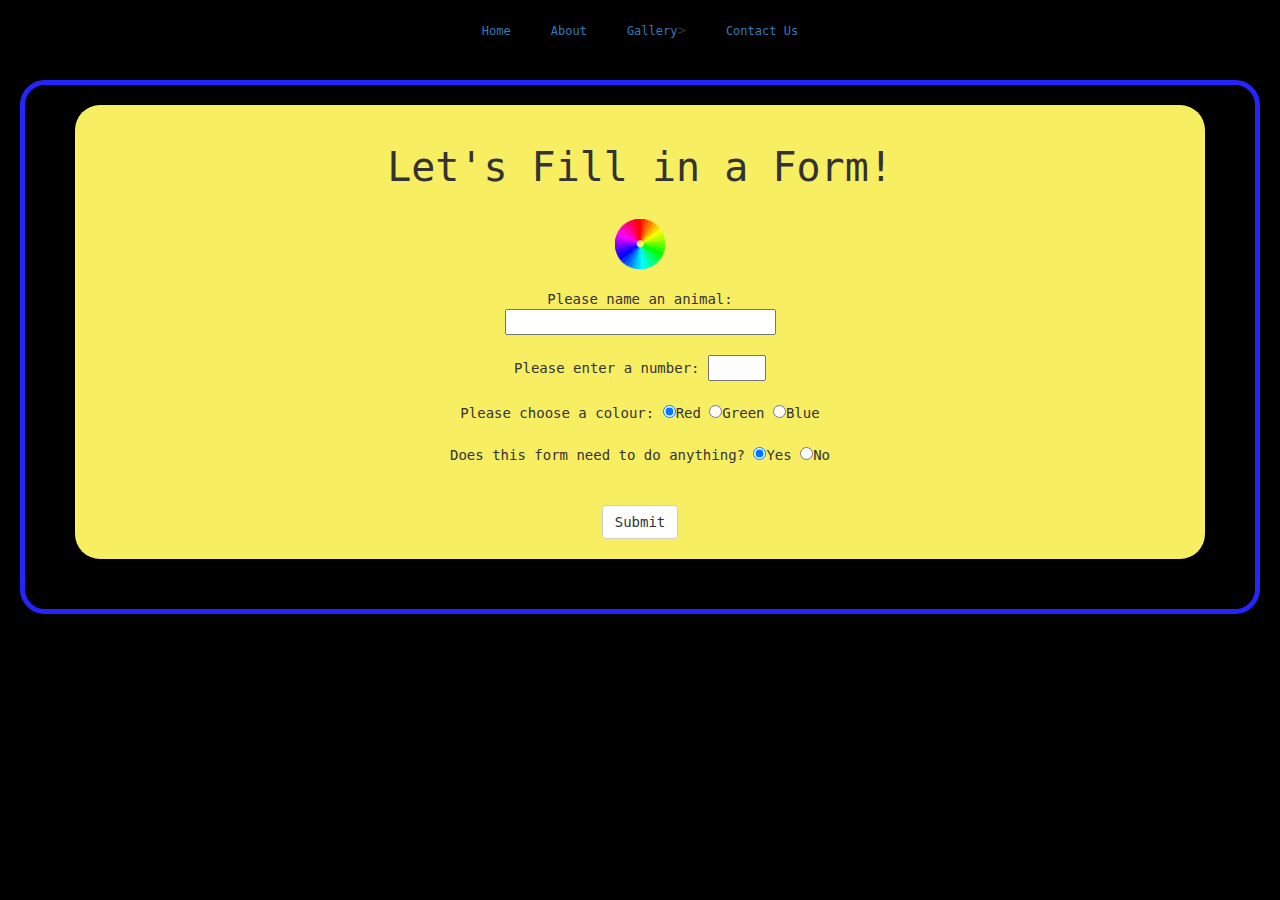
==== index.html @ 16e77490 "mobile background color test css" ====
<!DOCTYPE html>
<html lang="en">
<head>
    <!--Bootstrap-->
<link rel="stylesheet" href="https://maxcdn.bootstrapcdn.com/bootstrap/3.4.0/css/bootstrap.min.css">
<link rel="stylesheet" href="./style.css">
<script src="https://ajax.googleapis.com/ajax/libs/jquery/3.4.1/jquery.min.js"></script>
<script src="https://maxcdn.bootstrapcdn.com/bootstrap/3.4.0/js/bootstrap.min.js"></script>

<meta name="description" content="HTML Form Example"> <!--description of webpage-->
<meta name="keywords" content="HTML,CSS,JavaScript,Form,Elements,Example"> <!--keywords-->
<meta name="viewport" content="width=device-width, initial-scale=1.0"> <!--control page dimensions and scaling-->

<script>
var clickcount = 0;
var blue;
var red;
var green;
function changeColor(){

    var img = document.getElementById("imageButton");
    if (clickcount<1){

    blue = 255;
    red = 0;
    green = 0;

    for (let i=1; i<101; i++) { //for statement + timer credit of https://stackoverflow.com/users/1833379/saket-mehta

    setTimeout( function timer(){
    
   document.getElementById("outline").style.border = "5px solid rgb("+red+","+green+", "+blue+")";

    red = red + 4;
    blue = blue - 4;
    green = green - 4;

    document.getElementById("loading").innerHTML="Loading...("+i+")"; //display loading and numbers

    if (red>254){//if red gets too high, stop on latest colour.

        document.getElementById("outline").style.border = "5px solid rgb("+red+","+green+", "+blue+")";
        document.getElementById("loading").innerHTML="";
     
    }

    }, i*100 );

    }
    clickcount++; //click count is 1
    
    }

else if (clickcount<2){

    red = 255;
    green = 0;
    blue =0;

    for (let j=1; j<101; j++) { //for statement + timer credit of https://stackoverflow.com/users/1833379/saket-mehta
    
    setTimeout( function timer(){
        //display numbers
    document.getElementById("outline").style.border = "5px solid rgb("+red+","+green+", "+blue+")";
    red = red - 4;
    blue = blue + 4;
    green = green + 4;

    document.getElementById("loading").innerHTML="Loading...("+j+")";

    if (red<0){//if blue gets too high, stop on latest colour.

    document.getElementById("outline").style.border = "5px solid rgb("+red+","+green+", "+blue+")";

    document.getElementById("loading").innerHTML="";
    }
    
    }, j*100 );
    

    }
    clickcount++; //reset click count to 0
    }


else if (clickcount=3){
    img.style.visibility = "hidden"; //hide button
    //reset colour numbers
        red = 0;
        green = 255;
        blue =255;
    //restart for statment 
        for (let j=1; j<101; j++) { //for statement + timer credit of https://stackoverflow.com/users/1833379/saket-mehta
    
        setTimeout( function timer(){
            //display numbers
        document.getElementById("outline").style.border = "5px solid rgb("+red+","+green+", "+blue+")";
        
        red = red + 4;
        blue = blue - 4;
        green = green - 4;

        document.getElementById("loading").innerHTML="Loading...("+j+")"; //display loading and numbers
    
        if (blue<0){//if blue gets too low, stop on latest colour.
        document.getElementById("outline").style.border = "5px solid rgb("+red+","+green+", "+blue+")";
    
        document.getElementById("loading").innerHTML="";
        }
        
        }, j*100 );      
    
        }
        clickcount = 0; //reset click count to 0
        }
    //document.getElementById("display").innerHTML=clickcount; //display click count
}
function doStuff(){ //function called when button is pressed.
	
	var text = document.getElementById("text").value;
	var number = document.getElementById("number").value;
	var color = document.querySelector('input[name="color"]:checked').value;
	var answer = document.querySelector('input[name="answer"]:checked').value;
	
	if (text.length < 1 || number.length < 1){ //check fields are filled in.
		document.getElementById("display").innerHTML = "<br>At least fill in all the fields."
	}else{
		if (answer.length > 2){ //check if last question is yes or no (>2 = yes)
			
			if(number == "1"){ //check if number is one
				document.getElementById("display").innerHTML = "<br>You have 1" + " " + color+ " " + text + ". Congratulations."
			}
				else{ //if number is more than one, or zero, text entered is written as plural.
					document.getElementById("display").innerHTML = "<br>You have "+number+ " " + color+ " " + text + "s. Congratulations."
				}
		}	
		else{ //if user says no to last quesion
			document.getElementById("display").innerHTML = "<br>You said the form doesn't need to do anything."
		}
	}
}
</script>
<title>Leah Dilorenzo</title>

</head>
<body>
<!--navigation bar wont work--
<header>
    <nav>
         <li>
            <ul><a href=#>Home</a></ul>
            <ul><a href=#>About</a></ul>
            <ul><a href=#>Images</a></ul>
            <ul><a href=#>Contact Us</a></ul>
        </li>   
    </nav>
</header>
-->
<center>
<header>
    <table>
        <tr>
            <td><a href=#>Home</a></td>
            <td><a href="about.html">About</a></td>
            <td><a href="gallery.html">Gallery</a>></td>
            <td><a href="contactus.html">Contact Us</a></td>
        </tr>
    </table>
</header>
</center>

<div id="outline">
<div id="bgstyle">


<center><h1>Let's Fill in a Form!</h1>
<br>
<img src="colour_img_1.gif" id="imageButton" onmouseover="this.src='colour_img_2.gif';" onmouseout="this.src='colour_img_1.gif';" onclick="changeColor()" style="width:50px;">
<div id="loading" style="color:rgb(150, 150, 224);"></div>
<br>
<form>
Please name an animal: <br><input type="text"id="text" size="30" required>
<br><br>
Please enter a number: <input type="number" id="number" min="0" max="100" required>
<br><br>
Please choose a colour: <input type="radio" name="color" value="red" checked>Red
<input type="radio" name="color" value="green">Green
<input type="radio" name="color" value="blue">Blue
<br><br>
Does this form need to do anything? <input type="radio" name="answer" value="yes" checked>Yes
<input type="radio" name="answer" value="no">No
<br><br><br>
<input type="button" class="btn btn-default" value="Submit" onclick="doStuff()">
</form>

<div id="display" style="color:blue;"></div>
</center>
</div>
</div>
</body>
</html>
---- style.css ----
@media screen and (min-width: 480px){

    body{
        background-color: rgb(17, 0, 255);
    }

}


h1 {
        font-size:40px;
        transition: 1s font-size linear;
    }
h1:hover{
        font-size:50px;
        transition: 1s font-size linear;
        transition-timing-function: ease-in-out;
    }



#img{
        transition: width 2s;
        transition: transform .2s; /* Animation */
        margin: 0 auto;
    }

#img:hover{
        transform: scale(2);
    }

.column {
        float: left;
        width: 33.33%;
        padding: 5px;
      }
      
      /* Clearfix (clear floats) */
 .row::after {
        content: "";
        clear: both;
        display: table;
      }


td {
       padding: 20px;
   }
   
a {
       font-size:12px;
       transition: .5s font-size linear;
   }

a:hover{
       font-size: 24px;
       transition: .5s font-size linear;
       transition-timing-function: ease-in-out;
   }


#outline {
        border-radius: 25px;
        border: 5px solid rgb(36, 36, 253);
        margin-right: 20px;
        margin-left: 20px;
        margin-top: 20px;
        margin-bottom: 10px;  
    }

#bgstyle {
    border-radius: 25px;
    background-color:rgb(248, 238, 98);
    padding:20px;
    margin-right: 50px;
    margin-left: 50px;
    margin-top: 20px;
    margin-bottom: 50px;
    }
body {
    font-family:monospace;
    background-color:black;
    }
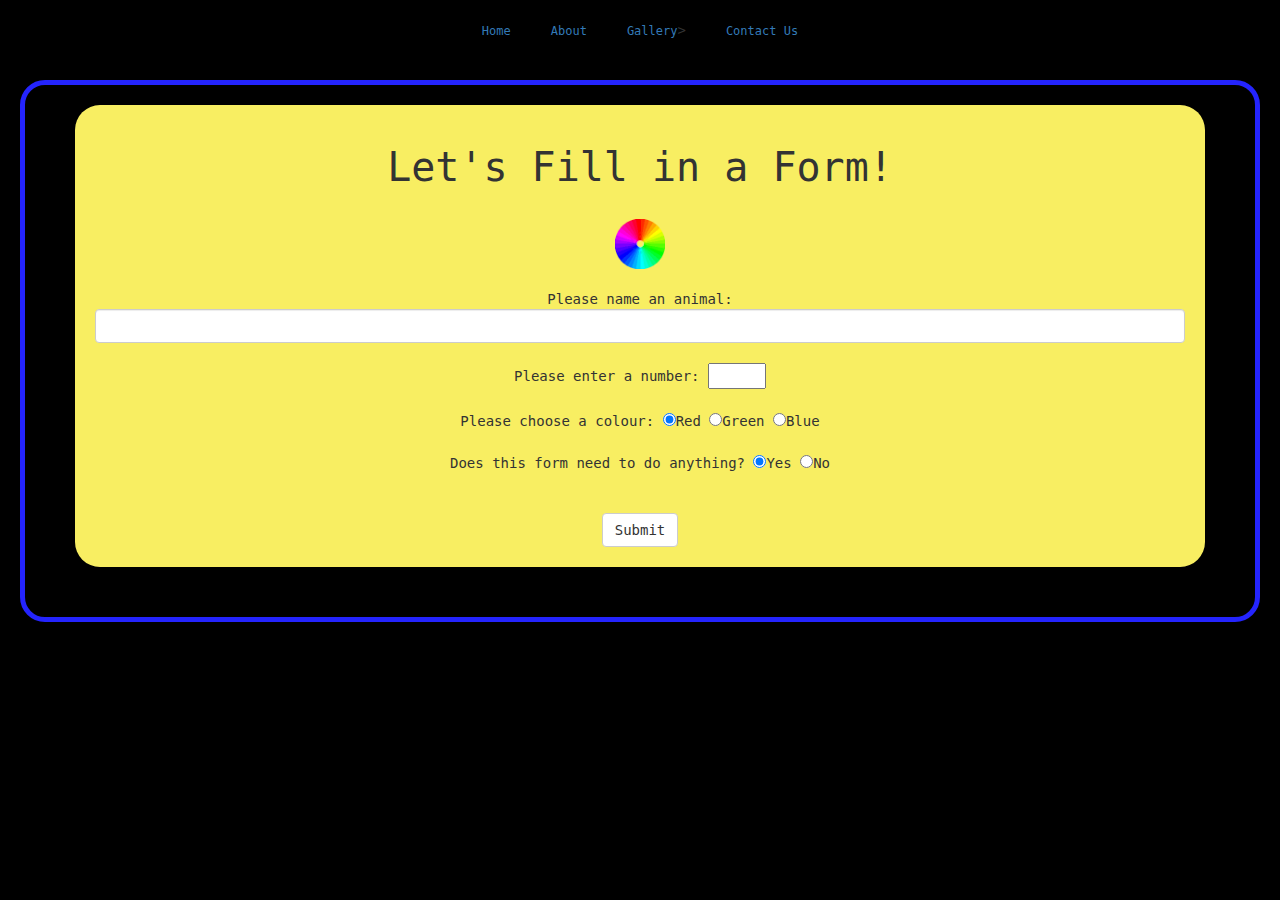
==== commit 5c776e75: "index page edited form" ====
--- a/index.html
+++ b/index.html
@@ -114,6 +114,7 @@
         clickcount = 0; //reset click count to 0
         }
     //document.getElementById("display").innerHTML=clickcount; //display click count
+
 }
 function doStuff(){ //function called when button is pressed.
 	
@@ -154,13 +155,13 @@
             <ul><a href=#>Contact Us</a></ul>
         </li>   
     </nav>
-</header>
--->
+</header>-->
+
 <center>
 <header>
     <table>
         <tr>
-            <td><a href=#>Home</a></td>
+            <td><a href= "index.html">Home</a></td>
             <td><a href="about.html">About</a></td>
             <td><a href="gallery.html">Gallery</a>></td>
             <td><a href="contactus.html">Contact Us</a></td>
@@ -171,26 +172,26 @@
 
 <div id="outline">
 <div id="bgstyle">
-
-
 <center><h1>Let's Fill in a Form!</h1>
 <br>
 <img src="colour_img_1.gif" id="imageButton" onmouseover="this.src='colour_img_2.gif';" onmouseout="this.src='colour_img_1.gif';" onclick="changeColor()" style="width:50px;">
 <div id="loading" style="color:rgb(150, 150, 224);"></div>
 <br>
 <form>
-Please name an animal: <br><input type="text"id="text" size="30" required>
-<br><br>
-Please enter a number: <input type="number" id="number" min="0" max="100" required>
-<br><br>
-Please choose a colour: <input type="radio" name="color" value="red" checked>Red
-<input type="radio" name="color" value="green">Green
-<input type="radio" name="color" value="blue">Blue
-<br><br>
-Does this form need to do anything? <input type="radio" name="answer" value="yes" checked>Yes
-<input type="radio" name="answer" value="no">No
-<br><br><br>
-<input type="button" class="btn btn-default" value="Submit" onclick="doStuff()">
+
+    Please name an animal:<br>
+    <input type="text" class="form-control" id="text" size="30" required>
+    <br>
+    Please enter a number: <input type="number" id="number" min="0" max="100" required>
+    <br><br>
+    Please choose a colour: <input type="radio" name="color" value="red" checked>Red
+    <input type="radio" name="color" value="green">Green
+    <input type="radio" name="color" value="blue">Blue
+    <br><br>
+    Does this form need to do anything? <input type="radio" name="answer" value="yes" checked>Yes
+    <input type="radio" name="answer" value="no">No
+    <br><br><br>
+    <input type="button" class="btn btn-default" value="Submit" onclick="doStuff()">
 </form>
 
 <div id="display" style="color:blue;"></div>
--- a/style.css
+++ b/style.css
@@ -1,18 +1,10 @@
-
-@media screen and (min-width: 480px){
-
-    body{
-        background-color: rgb(17, 0, 255);
-    }
-
-}
 
 
-h1 {
+    h1 {
         font-size:40px;
         transition: 1s font-size linear;
     }
-h1:hover{
+    h1:hover{
         font-size:50px;
         transition: 1s font-size linear;
         transition-timing-function: ease-in-out;
@@ -20,47 +12,47 @@
 
 
 
-#img{
+    #img{
         transition: width 2s;
-        transition: transform .2s; /* Animation */
+        transition: transform .2s; 
         margin: 0 auto;
     }
 
-#img:hover{
+    #img:hover{
         transform: scale(2);
     }
 
-.column {
+    .column {
         float: left;
         width: 33.33%;
         padding: 5px;
       }
       
       /* Clearfix (clear floats) */
- .row::after {
+    .row::after {
         content: "";
         clear: both;
         display: table;
       }
 
 
-td {
+    td {
        padding: 20px;
-   }
+    }
    
-a {
+    a {
        font-size:12px;
        transition: .5s font-size linear;
    }
 
-a:hover{
+    a:hover{
        font-size: 24px;
        transition: .5s font-size linear;
        transition-timing-function: ease-in-out;
    }
 
 
-#outline {
+    #outline {
         border-radius: 25px;
         border: 5px solid rgb(36, 36, 253);
         margin-right: 20px;
@@ -69,16 +61,62 @@
         margin-bottom: 10px;  
     }
 
-#bgstyle {
-    border-radius: 25px;
-    background-color:rgb(248, 238, 98);
-    padding:20px;
-    margin-right: 50px;
-    margin-left: 50px;
-    margin-top: 20px;
-    margin-bottom: 50px;
+    #bgstyle {
+        border-radius: 25px;
+        background-color:rgb(248, 238, 98);
+        padding:20px;
+        margin-right: 50px;
+        margin-left: 50px;
+        margin-top: 20px;
+        margin-bottom: 50px;
     }
-body {
-    font-family:monospace;
-    background-color:black;
+    body {
+        font-family:monospace;
+        background-color:black;
     }
+
+    @media screen and (max-width: 600px){ /*Adapt to any screen size under 600px wide*/
+
+    
+        #bgstyle{
+            padding:20px;
+            margin-right: 10px;
+            margin-left: 10px;
+            margin-top: 10px;
+            margin-bottom: 10px;
+        }
+
+        #outline {
+            border-radius: 25px;
+            border: 5px solid rgb(36, 36, 253);
+            margin-right: 10px;
+            margin-left: 10px;
+            margin-top: 10px;
+            margin-bottom: 10px;  
+        }
+
+    
+        h1 {
+            font-size:24px;
+            transition: none !important;
+            transition-timing-function: none !important;
+        }
+        h1:hover{
+            font-size:24px;
+            transition: none !important;
+            transition-timing-function: none !important;
+        }
+
+        a {
+            font-size:12px;
+            transition: none !important;
+        }
+     
+        a:hover{
+            font-size: 12px;
+            transition: none !important;
+            transition-timing-function: none !important;
+        }
+
+    
+    }
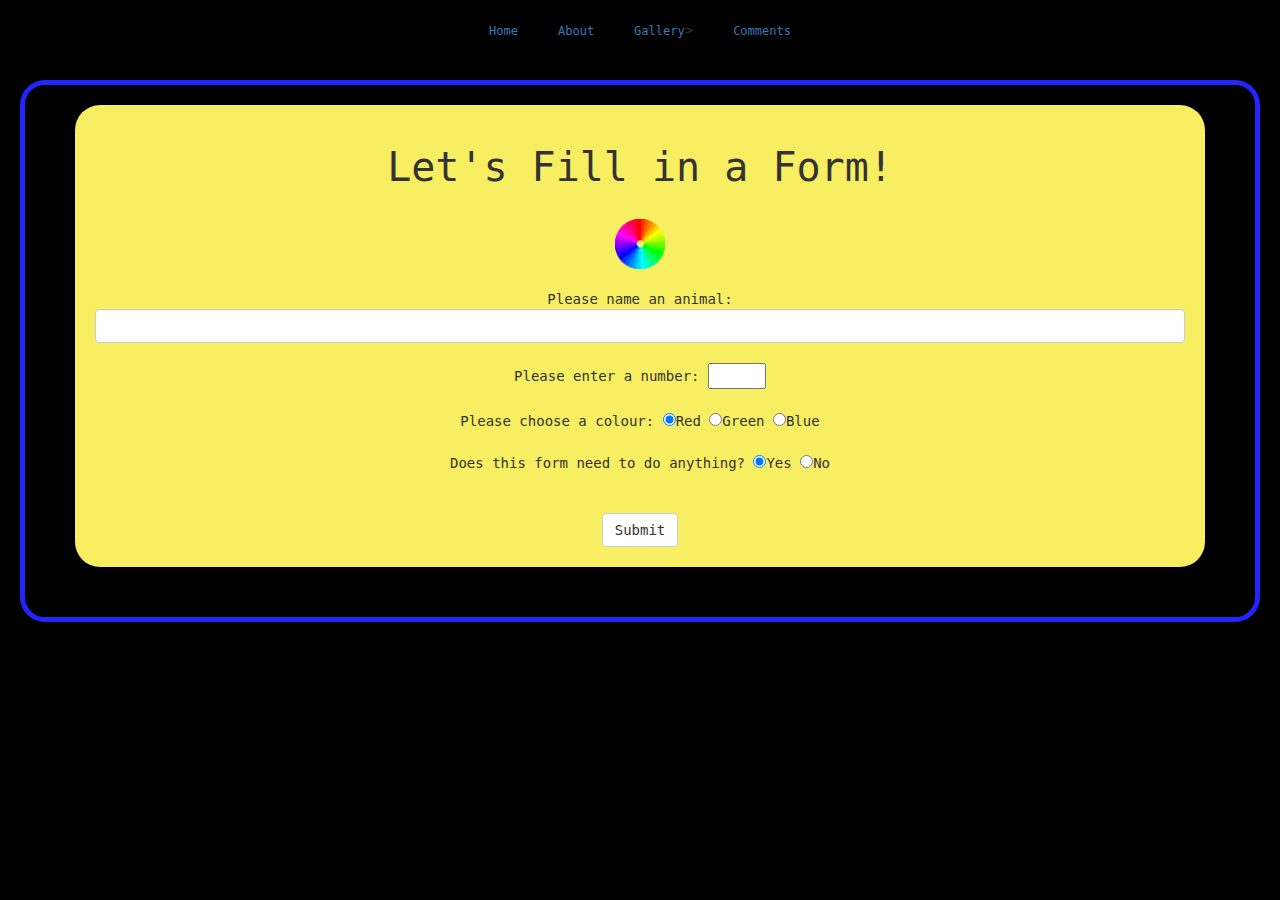
==== commit 6ca708b4: "changed contact us to feedback page" ====
--- a/index.html
+++ b/index.html
@@ -164,7 +164,7 @@
             <td><a href= "index.html">Home</a></td>
             <td><a href="about.html">About</a></td>
             <td><a href="gallery.html">Gallery</a>></td>
-            <td><a href="contactus.html">Contact Us</a></td>
+            <td><a href="feedback.html">Comments</a></td>
         </tr>
     </table>
 </header>
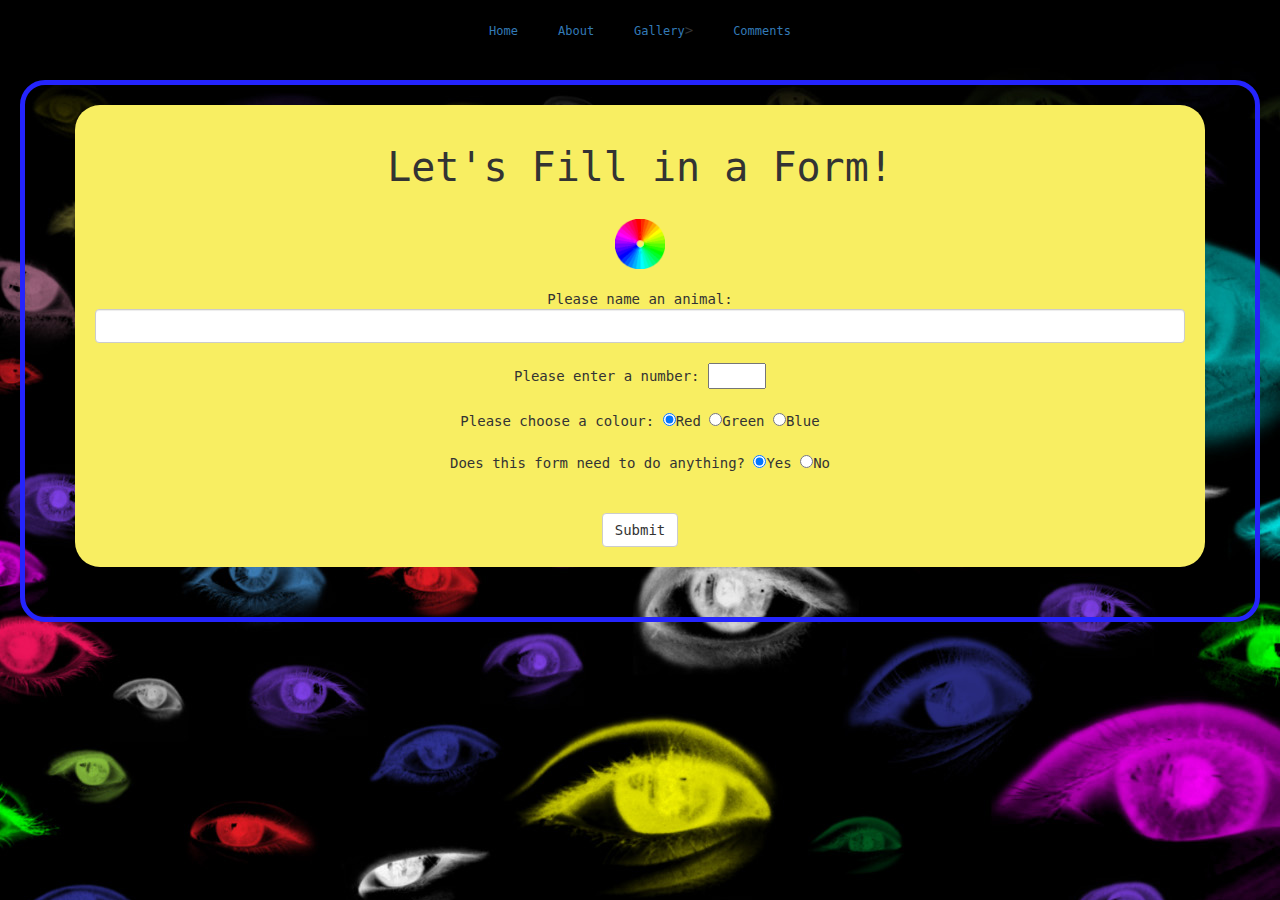
==== commit f3ee9e95: "background changed and comments section changed" ====
--- a/index.html
+++ b/index.html
@@ -145,17 +145,6 @@
 
 </head>
 <body>
-<!--navigation bar wont work--
-<header>
-    <nav>
-         <li>
-            <ul><a href=#>Home</a></ul>
-            <ul><a href=#>About</a></ul>
-            <ul><a href=#>Images</a></ul>
-            <ul><a href=#>Contact Us</a></ul>
-        </li>   
-    </nav>
-</header>-->
 
 <center>
 <header>
--- a/style.css
+++ b/style.css
@@ -72,7 +72,9 @@
     }
     body {
         font-family:monospace;
-        background-color:black;
+        background-image: url('eye_bg.jpg');
+       /* background-color:black;*/
+       
     }
 
     @media screen and (max-width: 600px){ /*Adapt to any screen size under 600px wide*/
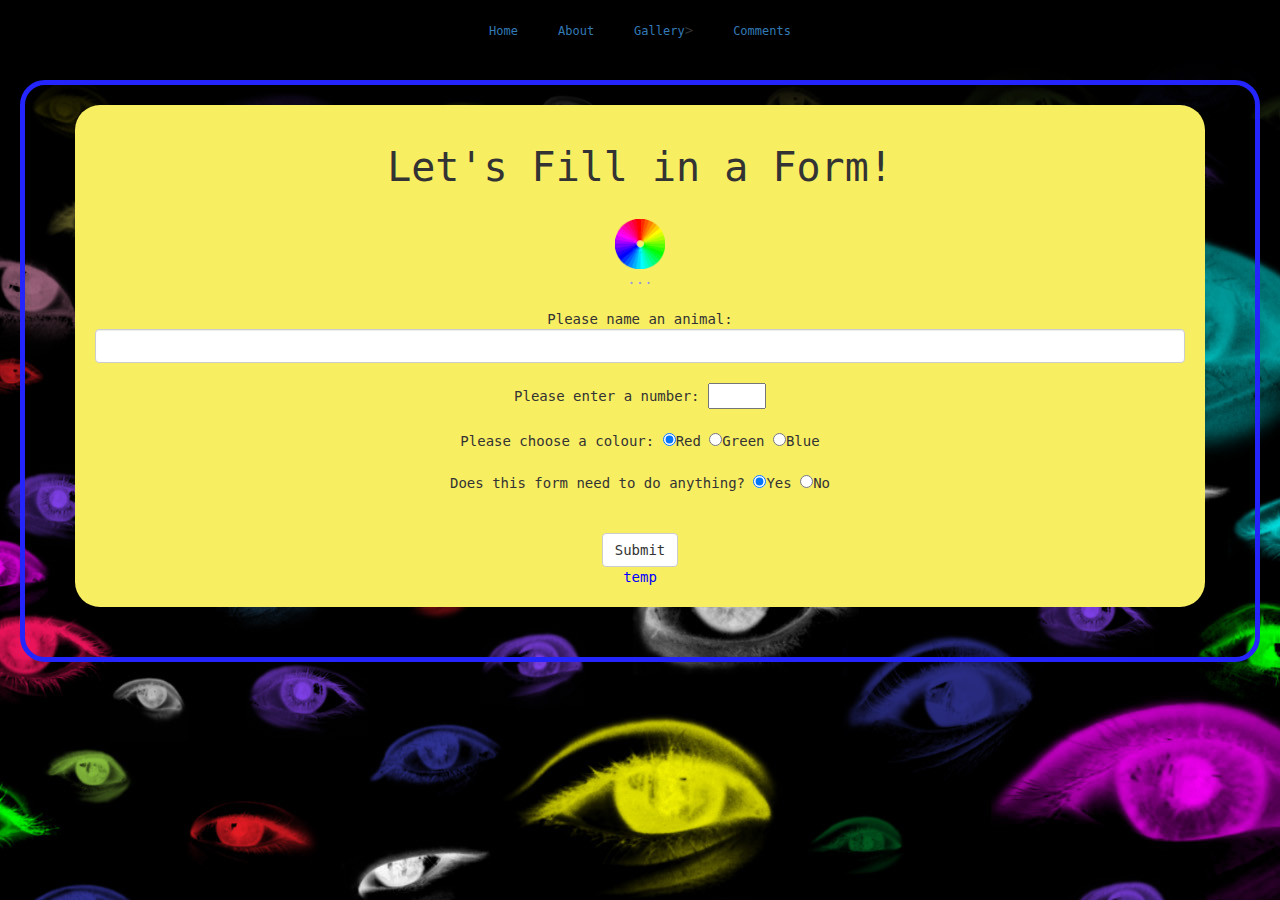
==== commit cbb00d10: "colour change loading bar screen jump fix attempt" ====
--- a/index.html
+++ b/index.html
@@ -16,11 +16,13 @@
 var blue;
 var red;
 var green;
+
 function changeColor(){
 
     var img = document.getElementById("imageButton");
-    if (clickcount<1){
 
+if (clickcount<1){
+    document.getElementById("loading").innerHTML="Loading...";
     blue = 255;
     red = 0;
     green = 0;
@@ -40,7 +42,7 @@
     if (red>254){//if red gets too high, stop on latest colour.
 
         document.getElementById("outline").style.border = "5px solid rgb("+red+","+green+", "+blue+")";
-        document.getElementById("loading").innerHTML="";
+        document.getElementById("loading").innerHTML="...";
      
     }
 
@@ -52,7 +54,7 @@
     }
 
 else if (clickcount<2){
-
+    document.getElementById("loading").innerHTML="Loading...";
     red = 255;
     green = 0;
     blue =0;
@@ -65,14 +67,14 @@
     red = red - 4;
     blue = blue + 4;
     green = green + 4;
-
+    
     document.getElementById("loading").innerHTML="Loading...("+j+")";
 
     if (red<0){//if blue gets too high, stop on latest colour.
 
     document.getElementById("outline").style.border = "5px solid rgb("+red+","+green+", "+blue+")";
 
-    document.getElementById("loading").innerHTML="";
+    document.getElementById("loading").innerHTML="...";
     }
     
     }, j*100 );
@@ -84,7 +86,7 @@
 
 
 else if (clickcount=3){
-    img.style.visibility = "hidden"; //hide button
+    document.getElementById("loading").innerHTML="Loading...";
     //reset colour numbers
         red = 0;
         green = 255;
@@ -105,7 +107,7 @@
         if (blue<0){//if blue gets too low, stop on latest colour.
         document.getElementById("outline").style.border = "5px solid rgb("+red+","+green+", "+blue+")";
     
-        document.getElementById("loading").innerHTML="";
+        document.getElementById("loading").innerHTML="...";
         }
         
         }, j*100 );      
@@ -164,7 +166,7 @@
 <center><h1>Let's Fill in a Form!</h1>
 <br>
 <img src="colour_img_1.gif" id="imageButton" onmouseover="this.src='colour_img_2.gif';" onmouseout="this.src='colour_img_1.gif';" onclick="changeColor()" style="width:50px;">
-<div id="loading" style="color:rgb(150, 150, 224);"></div>
+<div id="loading" style="color:rgb(150, 150, 224);">...</div><div id="lNumber" style="color:rgb(150, 150, 224);"></div>
 <br>
 <form>
 
@@ -183,7 +185,7 @@
     <input type="button" class="btn btn-default" value="Submit" onclick="doStuff()">
 </form>
 
-<div id="display" style="color:blue;"></div>
+<div id="display" style="color:blue;">temp</div>
 </center>
 </div>
 </div>
--- a/style.css
+++ b/style.css
@@ -41,7 +41,7 @@
     }
    
     a {
-       font-size:12px;
+       font-size: 12px;
        transition: .5s font-size linear;
    }
 
@@ -73,6 +73,8 @@
     body {
         font-family:monospace;
         background-image: url('eye_bg.jpg');
+        background-repeat: no-repeat;
+        background-size: auto;
        /* background-color:black;*/
        
     }
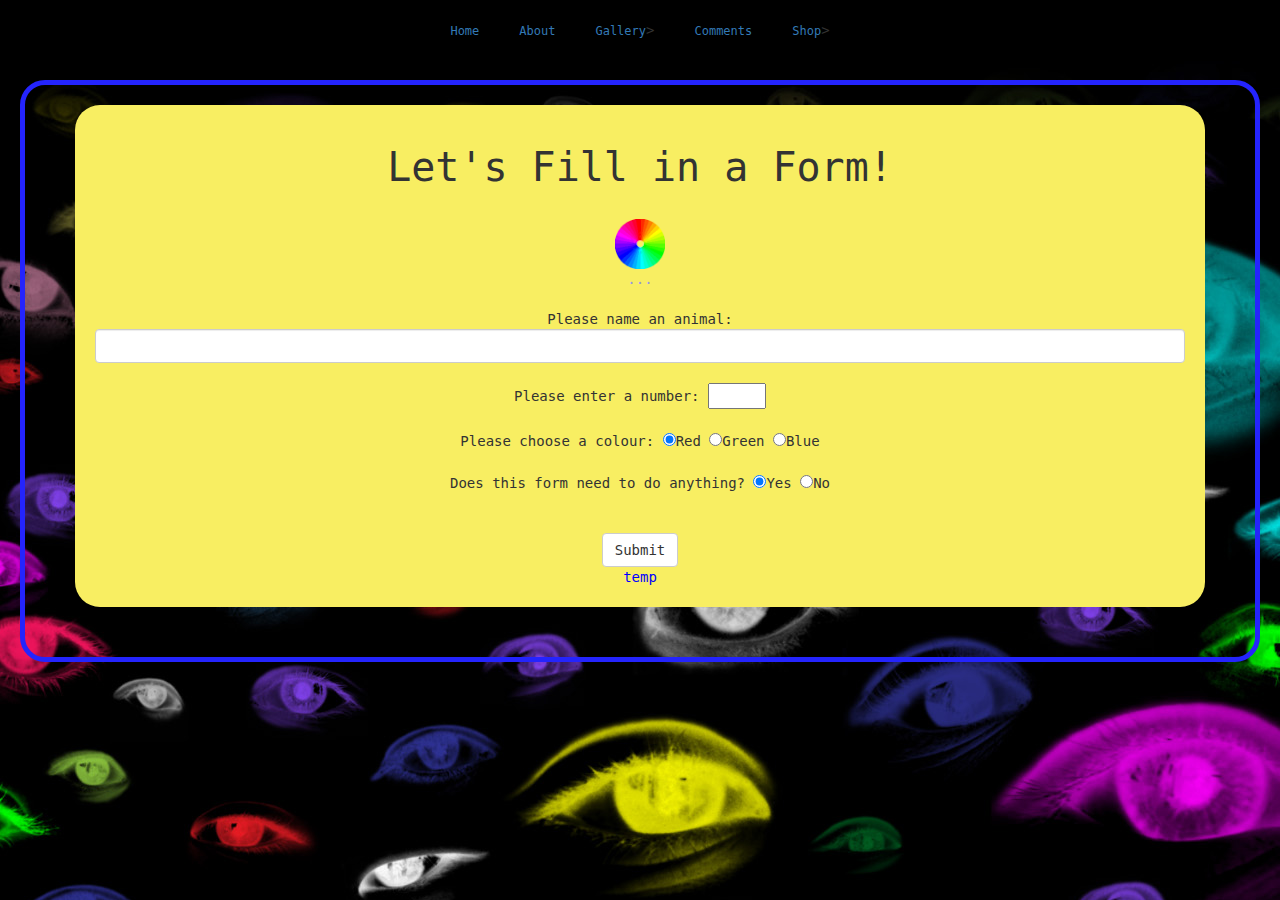
==== commit e4dc2967: "made shop page html and did fizzbuzz list" ====
--- a/index.html
+++ b/index.html
@@ -16,9 +16,6 @@
 var blue;
 var red;
 var green;
-
-function changeColor(){
-
     var img = document.getElementById("imageButton");
 
 if (clickcount<1){
@@ -156,6 +153,7 @@
             <td><a href="about.html">About</a></td>
             <td><a href="gallery.html">Gallery</a>></td>
             <td><a href="feedback.html">Comments</a></td>
+            <td><a href="shop.html">Shop</a>></td>
         </tr>
     </table>
 </header>
